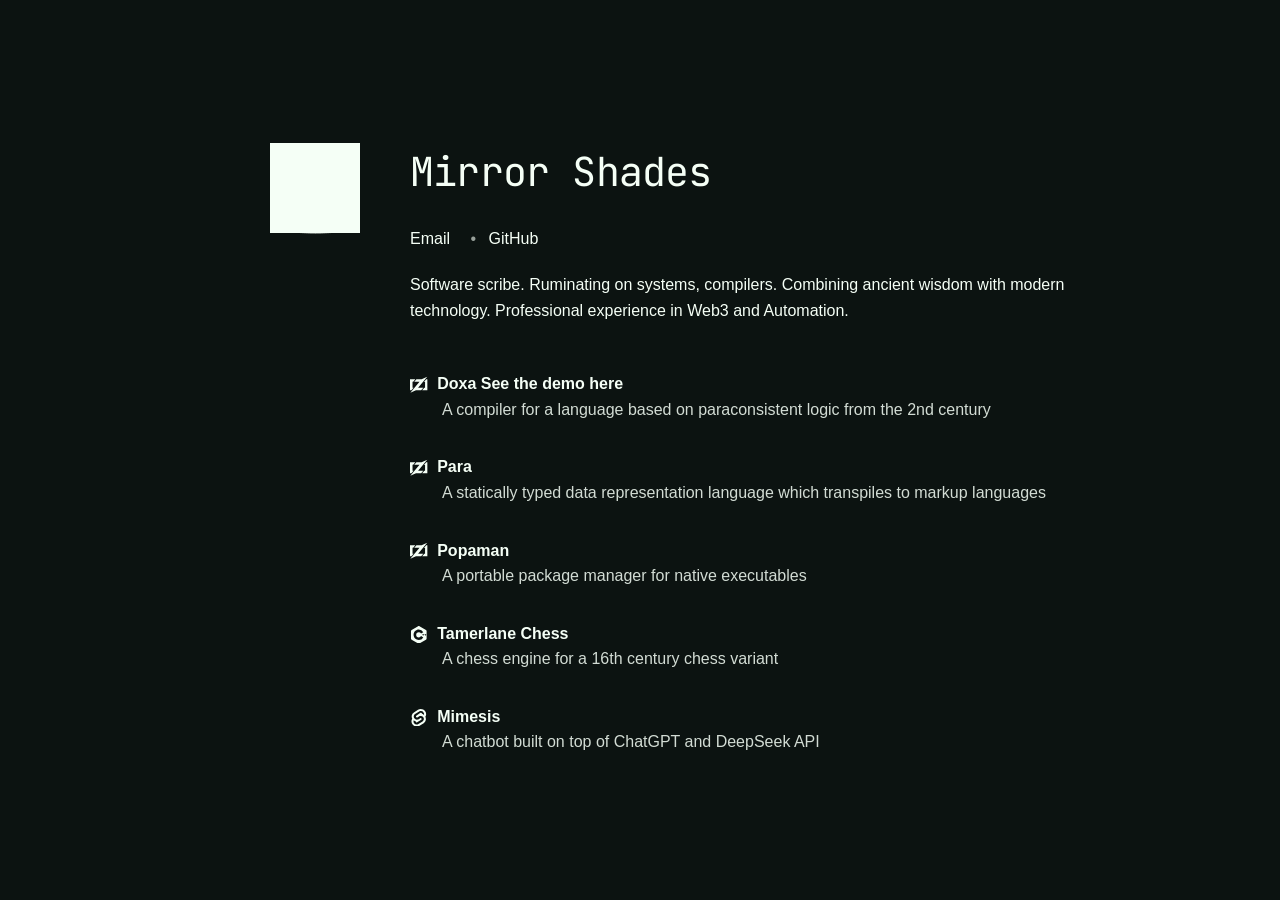
==== index.html @ 9b3ce0aa "bug in title styles" ====
<!DOCTYPE html>
<html lang="en">
<head>
    <link rel="icon" href="./shades.png">
    <meta charset="UTF-8">
    <meta name="viewport" content="width=device-width, initial-scale=1.0">
    <meta name="description" content="Mirror Shades — software scribe. Compilers, systems, Web3 and automation.">
    <meta property="og:title" content="Mirror Shades">
    <meta property="og:description" content="Software scribe. Compilers, systems, Web3 and automation.">
    <meta property="og:type" content="website">
    <meta name="twitter:card" content="summary">
    <title>Mirror Shades</title>
    <link rel="preconnect" href="https://fonts.googleapis.com">
    <link rel="preconnect" href="https://fonts.gstatic.com" crossorigin>
    <link href="https://fonts.googleapis.com/css2?family=JetBrains+Mono:wght@400&display=swap" rel="stylesheet">
    <link rel="stylesheet" href="./styles/theme.css?v=2">
</head>
<body>
<svg width="0" height="0" style="position:absolute" aria-hidden="true" focusable="false">
    <symbol id="icon-zig" viewBox="0 0 24 24">
        <path d="m23.53 1.02-7.686 3.45h-7.06l-2.98 3.452h7.173L.47 22.98l7.681-3.607h7.065v-.002l2.978-3.45-7.148-.001 12.482-14.9zM0 4.47v14.901h1.883l2.98-3.45H3.451v-8h.942l2.824-3.45H0zm22.117 0-2.98 3.608h1.412v7.844h-.942l-2.98 3.45H24V4.47h-1.883z"/>
    </symbol>
</svg>
<main>
    <div class="dripper-container">
        <div class="dripper">
            <div class="dripper-bg">
            </div>
            <div class="drops">
            <div class="drop1"></div>
            <div class="drop2"></div>
            </div>
        </div>
        <svg xmlns="http://www.w3.org/2000/svg" version="1.1">
            <defs>
            <filter id="liquid">
                <feGaussianBlur in="SourceGraphic" stdDeviation="10" result="blur" />
                <feColorMatrix in="blur" mode="matrix" values="1 0 0 0 0  0 1 0 0 0  0 0 1 0 0  0 0 0 18 -7" result="liquid" />
            </filter>
            </defs>
        </svg>
    </div>

    <div class="content-wrapper">
        <div>
            <h1><span class="typed">Mirror Shades</span></h1>            
            <div class="contact-links">
                <a href="mailto:mirror.shaders@gmail.com" target="_blank" rel="noopener noreferrer">Email</a>
                <span class="separator">•</span>
                <a href="https://github.com/mirror-shades/" target="_blank" rel="noopener noreferrer">GitHub</a>
            </div>
            <p>Software scribe. Ruminating on systems, compilers. Combining ancient wisdom with modern technology. Professional experience in Web3 and Automation.</p>
        </div>

        <ul>
        <li>
            <p><svg class="tech-icon" aria-hidden="true" focusable="false" title="Zig"><use href="#icon-zig"/></svg><span class="project-link"><strong><a href="https://github.com/mirror-shades/doxa" target="_blank" rel="noopener noreferrer">Doxa</a></strong>  <b><a href="https://mirror-shades.github.io/bf/" target="_blank" rel="noopener noreferrer">See the demo here</a></b></span>
                <br>
            <span class="indent">A compiler for a language based on paraconsistent logic from the 2nd century</span></p>
        </li>
        <li>
            <p><svg class="tech-icon" aria-hidden="true" focusable="false" title="Zig"><use href="#icon-zig"/></svg><span class="project-link"><strong><a href="https://github.com/mirror-shades/para" target="_blank" rel="noopener noreferrer">Para</a></strong></span>
                <br>
            <span class="indent">A statically typed data representation language which transpiles to markup languages</span></p>
        </li>
        <li>
            <p><svg class="tech-icon" aria-hidden="true" focusable="false" title="Zig"><use href="#icon-zig"/></svg><span class="project-link"><strong><a href="https://github.com/mirror-shades/popaman" target="_blank" rel="noopener noreferrer">Popaman</a></strong></span>
                <br>
            <span class="indent">A portable package manager for native executables</span></p>
        </li>
        <li>
            <p><svg class="tech-icon" aria-hidden="true" focusable="false" viewBox="0 0 24 24" xmlns="http://www.w3.org/2000/svg" title="C++"><path d="M22.394 6c-.167-.29-.398-.543-.652-.69L12.926.22c-.509-.294-1.34-.294-1.848 0L2.26 5.31c-.508.293-.923 1.013-.923 1.6v10.18c0 .294.104.62.271.91.167.29.398.543.651.69l8.816 5.09c.508.293 1.34.293 1.848 0l8.816-5.09c.254-.147.485-.4.652-.69.167-.29.27-.616.27-.91V6.91c.003-.294-.1-.62-.268-.91zM12 19.11c-3.92 0-7.109-3.19-7.109-7.11 0-3.92 3.19-7.11 7.11-7.11a7.133 7.133 0 016.156 3.553l-3.076 1.78a3.567 3.567 0 00-3.08-1.78A3.56 3.56 0 008.444 12 3.56 3.56 0 0012 15.555a3.57 3.57 0 003.08-1.778l3.078 1.78A7.135 7.135 0 0112 19.11zm7.11-6.715h-.79v.79h-.79v-.79h-.79v-.79h.79v-.79h.79v.79h.79zm2.962 0h-.79v.79h-.79v-.79h-.79v-.79h.79v-.79h.79v.79h.79z"/></svg><span class="project-link"><strong><a href="https://github.com/mirror-shades/tamerlane-chess" target="_blank" rel="noopener noreferrer">Tamerlane Chess</a></strong></span>
                <br>
            <span class="indent">A chess engine for a 16th century chess variant</span></p>
        </li>
        <li>
            <p><svg class="tech-icon" aria-hidden="true" focusable="false" viewBox="0 0 24 24" xmlns="http://www.w3.org/2000/svg" title="Svelte"><path d="M10.354 21.125a4.44 4.44 0 0 1-4.765-1.767 4.109 4.109 0 0 1-.703-3.107 3.898 3.898 0 0 1 .134-.522l.105-.321.287.21a7.21 7.21 0 0 0 2.186 1.092l.208.063-.02.208a1.253 1.253 0 0 0 .226.83 1.337 1.337 0 0 0 1.435.533 1.231 1.231 0 0 0 .343-.15l5.59-3.562a1.164 1.164 0 0 0 .524-.778 1.242 1.242 0 0 0-.211-.937 1.338 1.338 0 0 0-1.435-.533 1.23 1.23 0 0 0-.343.15l-2.133 1.36a4.078 4.078 0 0 1-1.135.499 4.44 4.44 0 0 1-4.765-1.766 4.108 4.108 0 0 1-.702-3.108 3.855 3.855 0 0 1 1.742-2.582l5.589-3.563a4.072 4.072 0 0 1 1.135-.499 4.44 4.44 0 0 1 4.765 1.767 4.109 4.109 0 0 1 .703 3.107 3.943 3.943 0 0 1-.134 .522l-.105-.321-.286-.21a7.204 7.204 0 0 0-2.187-1.093l-.208-.063.02-.207a1.255 1.255 0 0 0-.226-.831 1.337 1.337 0 0 0-1.435-.532 1.231 1.231 0 0 0-.343.15L8.62 9.368a1.162 1.162 0 0 0-.524.778 1.24 1.24 0 0 0 .211.937 1.338 1.338 0 0 0 1.435.533 1.235 1.235 0 0 0 .344-.151l2.132-1.36a4.067 4.067 0 0 1 1.135-.498 4.44 4.44 0 0 1 4.765 1.766 4.108 4.108 0 0 1 .702 3.108 3.857 3.857 0 0 1-1.742 2.583l-5.589 3.562a4.072 4.072 0 0 1-1.135.499m10.358-17.95C18.484-.015 14.082-.96 10.9 1.068L5.31 4.63a6.412 6.412 0 0 0-2.896 4.295 6.753 6.753 0 0 0 .666 4.336 6.43 6.43 0 0 0-.96 2.396 6.833 6.833 0 0 0 1.168 5.167c2.229 3.19 6.63 4.135 9.812 2.108l5.59-3.562a6.41 6.41 0 0 0 2.896-4.295 6.756 6.756 0 0 0-.665-4.336 6.429 6.429 0 0 0 .958-2.396 6.831 6.831 0 0 0-1.167-5.168Z"/></svg><span class="project-link"><strong><a href="https://mimesis.dev" target="_blank" rel="noopener noreferrer">Mimesis</a></strong></span>
                <br>
            <span class="indent">A chatbot built on top of ChatGPT and DeepSeek API</span></p>
        </li>
        </ul>
    </div>
</main>

<style>
    body {
        margin: 0;
        padding: 0;
        background-color: var(--bg);
    }

    main {
        display: flex;
        justify-content: center;
        align-items: center;
        min-height: 100vh;
        width: 100%;
        background-color: var(--bg);
        margin: 0;
        padding: 2rem 1.5rem;
        box-sizing: border-box;
    }

    .content-wrapper {
        display: flex;
        flex-direction: column;
        max-width: 700px;
        width: 100%;
    }

    .content-wrapper > div:first-child {
        text-align: left;
        margin-bottom: 3rem;
    }

    h1 {
        color: var(--ink);
        font-size: var(--title-size, 2.5rem);
        font-weight: 400;
        text-align: left;
        font-family: var(--font-mono);
        margin: 0 0 1rem 0;
        letter-spacing: -0.02em;
        white-space: nowrap;
        display: inline-block;
        position: relative;
    }

    .typed {
        display: inline-block;
        -webkit-clip-path: inset(0 100% 0 0);
        clip-path: inset(0 100% 0 0);
        animation: typing 1s steps(13, end) forwards;
    }

    h1::after {
        content: '';
        position: absolute;
        top: 0;
        bottom: 0;
        left: 0;
        border-right: 2px solid var(--ink);
        animation: caret 1s steps(13, end) forwards, blink-caret 1.5s step-end 3.5 1.1s forwards;
    }

    ul {
        align-self: center;
        width: 100%;
        padding: 0;
        margin: 0;
    }
    
    p {
        color: var(--ink);
        font-size: 1rem;
        font-weight: 400;
        font-family: var(--font-sans);
        line-height: 1.6;
        margin: 0;
    }
    
    li {
        list-style: none;
        padding: 0;
        margin: 0 0 2rem 0;
    }

    li:last-child {
        margin-bottom: 0;
    }

    .indent {
        display: inline-block;
        padding-left: 2rem;
        opacity: 0.85;
    }

    .tech-icon {
        width: 1.1em;
        height: 1.1em;
        vertical-align: middle;
        margin-right: 0.6em;
        fill: var(--ink);
        transition: transform 0.2s ease, fill 0.2s ease;
    }

    p:has(.project-link:hover) .tech-icon[title="Zig"] {
        fill: #f7a41d;
    }

    p:has(.project-link:hover) .tech-icon[title="C++"] {
        fill: #659ad2;
    }

    p:has(.project-link:hover) .tech-icon[title="Svelte"] {
        fill: #ff3e00;
    }

    a {
        color: var(--ink);
        text-decoration: none;
        position: relative;
        transition: opacity 0.3s ease;
    }

    a::after {
        content: '';
        position: absolute;
        bottom: -2px;
        left: 0;
        width: 0;
        height: 2px;
        background-color: var(--ink);
        transition: width 0.3s ease;
    }

    a:hover {
        opacity: 0.9;
    }

    a:hover::after {
        width: 100%;
    }

    @keyframes typing {
        to { clip-path: inset(0 0 0 0); }
    }

    @keyframes caret {
        to { left: 100%; }
    }

    @keyframes blink-caret {
        0%, 60% { border-color: var(--ink); }
        30%, 100% { border-color: transparent; }
    }

    p:has(.project-link:hover) .tech-icon {
        transform: scale(1.1);
    }

    a:focus {
        outline: 2px solid var(--ink);
        outline-offset: 2px;
    }

    .contact-links {
        margin: 1rem 0 1.5rem;
    }

    .contact-links a {
        margin-right: 0.5rem;
    }

    .separator {
        color: var(--ink);
        opacity: 0.6;
        margin: 0 0.5rem;
    }

    
.dripper-container {
  width: 240px;
  flex-shrink: 0;
}

.dripper {
  left: 100px;
  top: -140px;
  transform: translateY(-50%);
}

@media (max-width: 768px) {
    main {
        padding: 1rem;
        align-items: flex-start;
        min-height: auto;
    }

    .content-wrapper {
        max-width: 100%;
        margin-top: 2rem;
    }

    .content-wrapper > div:first-child {
        margin-bottom: 2rem;
    }

    h1 {
        text-align: left;
        white-space: normal;
    }

    .typed {
        -webkit-clip-path: none;
        clip-path: none;
        animation: none;
    }

    h1::after {
        display: none;
    }

    .dripper-container {
        display: none;
    }

    ul {
        align-self: stretch;
    }

    li {
        margin-bottom: 1.5rem;
    }

    p {
        font-size: 0.9rem;
    }

    .indent {
        padding-left: 1.5rem;
        display: block;
        margin-top: 0.5rem;
    }

    .tech-icon {
        width: 1.2em;
        height: 1.2em;
        margin-right: 0.5em;
    }
}

@media (max-width: 480px) {
    main {
        padding: 0.5rem;
    }

    p {
        font-size: 0.85rem;
    }

    .indent {
        padding-left: 1rem;
    }

    li {
        margin-bottom: 1.25rem;
    }
}

@media (prefers-reduced-motion: reduce) {
    h1 {
        white-space: normal;
    }

    .typed {
        -webkit-clip-path: none;
        clip-path: none;
    }

    h1::after {
        display: none;
    }
}
</style>
</body>
</html>
---- styles/theme.css ----
:root {
	color-scheme: dark;
	--bg: #0c1311;
	--panel: #121b18;
	--ink: #f5fff6;
	--muted: #9bb0a7;
	--line: #2a3a34;
	--accent: #f5fff6;
	--accent-ink: #0c1311;
	--error: #ff6b6b;
	--ok: #7ee0a1;
	--font-sans: -apple-system, BlinkMacSystemFont, "Segoe UI", "Roboto", sans-serif;
	--font-mono: "JetBrains Mono", "Cascadia Mono", Consolas, monospace;
	--title-size: 2.5rem;
}

@media (max-width: 768px) {
	:root { --title-size: 2rem; }
}

@media (max-width: 480px) {
	:root { --title-size: 1.75rem; }
}

body {
	margin: 0;
	background-color: var(--bg);
	color: var(--ink);
	font-family: var(--font-sans);
}

/* Dripper: a liquid-filled cube with a falling drop. */
.dripper {
	width: 90px;
	height: 90px;
	position: relative;
}

.dripper-bg {
	position: absolute;
	inset: 0;
	background: var(--bg) url('../wave.png') repeat-x 0 100px/150px 300px;
	z-index: 2;
	animation: wave 1.7s ease-out forwards;
}

.drops {
	position: absolute;
	inset: 0;
	z-index: 1;
	opacity: 0;
	-webkit-filter: url('#liquid');
	filter: url('#liquid');
	animation: fade-in 0.3s linear 4s forwards;
}

.drop1,
.drop2 {
	position: absolute;
	left: 0;
	right: 0;
	bottom: 0;
	margin: auto;
	background-color: var(--ink);
}

.drop1 {
	width: 90px;
	height: 16px;
	bottom: 2px;
	border-radius: 0;
}

.drop2 {
	width: 21px;
	height: 24px;
	border-radius: 50%;
	animation: drop 1.5s cubic-bezier(1, 0.19, 0.66, 0.12) 8s infinite;
}

@keyframes fade-in {
	0% { opacity: 0; }
	100% { opacity: 1; }
}

@keyframes drop {
	0% { bottom: 0; opacity: 1; }
	80% { opacity: 1; }
	100% { opacity: 1; bottom: var(--drip-distance, -200px); }
}

@keyframes wave {
	0% { background-position: 0 160px; background-size: 170px 300px; }
	100% { background-position: 500px -18px; background-size: 250px 150px; }
}

@media (prefers-reduced-motion: reduce) {
	*,
	*::before,
	*::after {
		animation-duration: 0.001ms !important;
		animation-iteration-count: 1 !important;
		transition-duration: 0.001ms !important;
	}
	.drops { opacity: 1; }
	.drop2 { display: none; }
}
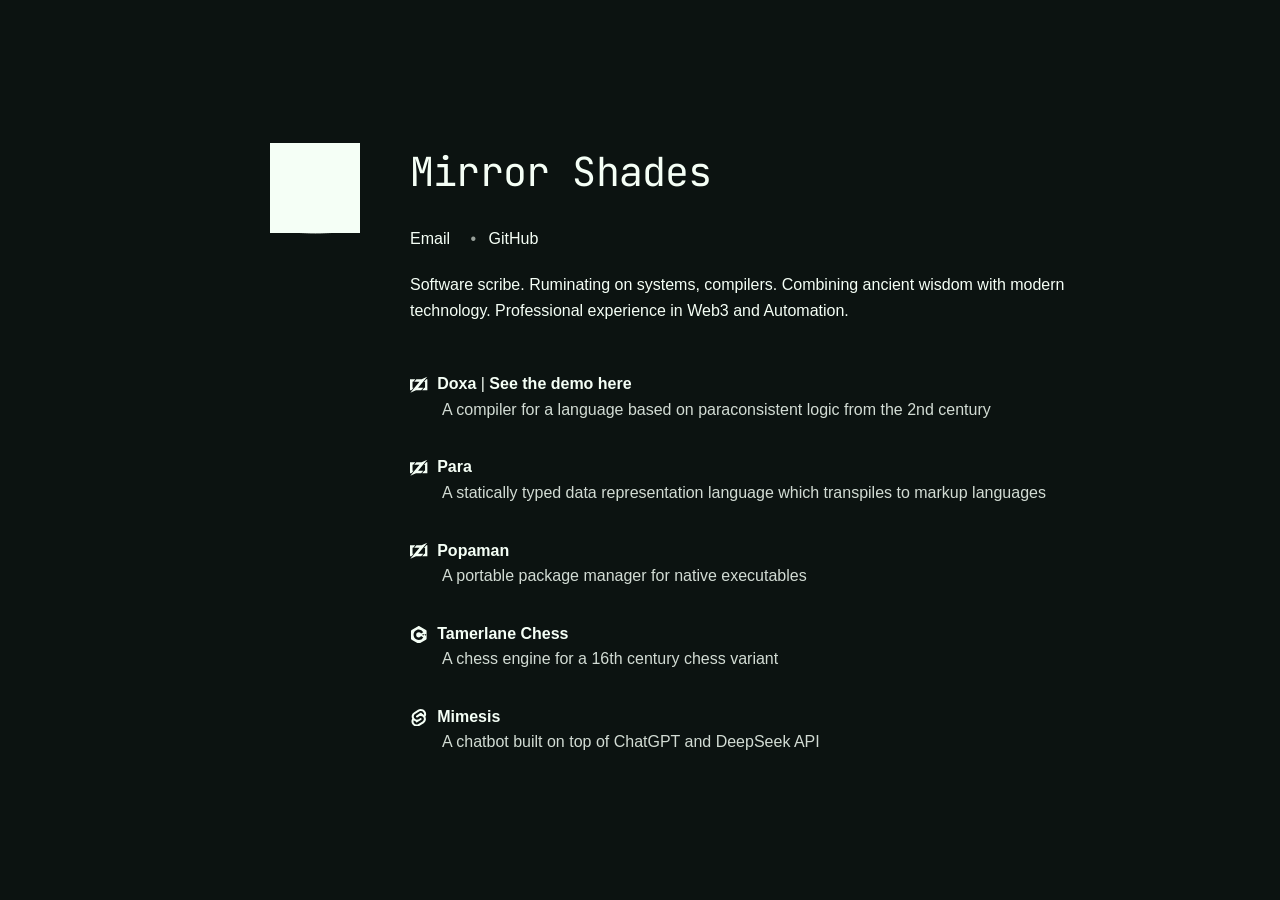
==== commit b8f127ea: "bug in title styles" ====
--- a/index.html
+++ b/index.html
@@ -54,7 +54,7 @@
 
         <ul>
         <li>
-            <p><svg class="tech-icon" aria-hidden="true" focusable="false" title="Zig"><use href="#icon-zig"/></svg><span class="project-link"><strong><a href="https://github.com/mirror-shades/doxa" target="_blank" rel="noopener noreferrer">Doxa</a></strong>  <b><a href="https://mirror-shades.github.io/bf/" target="_blank" rel="noopener noreferrer">See the demo here</a></b></span>
+            <p><svg class="tech-icon" aria-hidden="true" focusable="false" title="Zig"><use href="#icon-zig"/></svg><span class="project-link"><strong><a href="https://github.com/mirror-shades/doxa" target="_blank" rel="noopener noreferrer">Doxa</a></strong> | <b><a href="https://mirror-shades.github.io/bf/" target="_blank" rel="noopener noreferrer">See the demo here</a></b></span>
                 <br>
             <span class="indent">A compiler for a language based on paraconsistent logic from the 2nd century</span></p>
         </li>
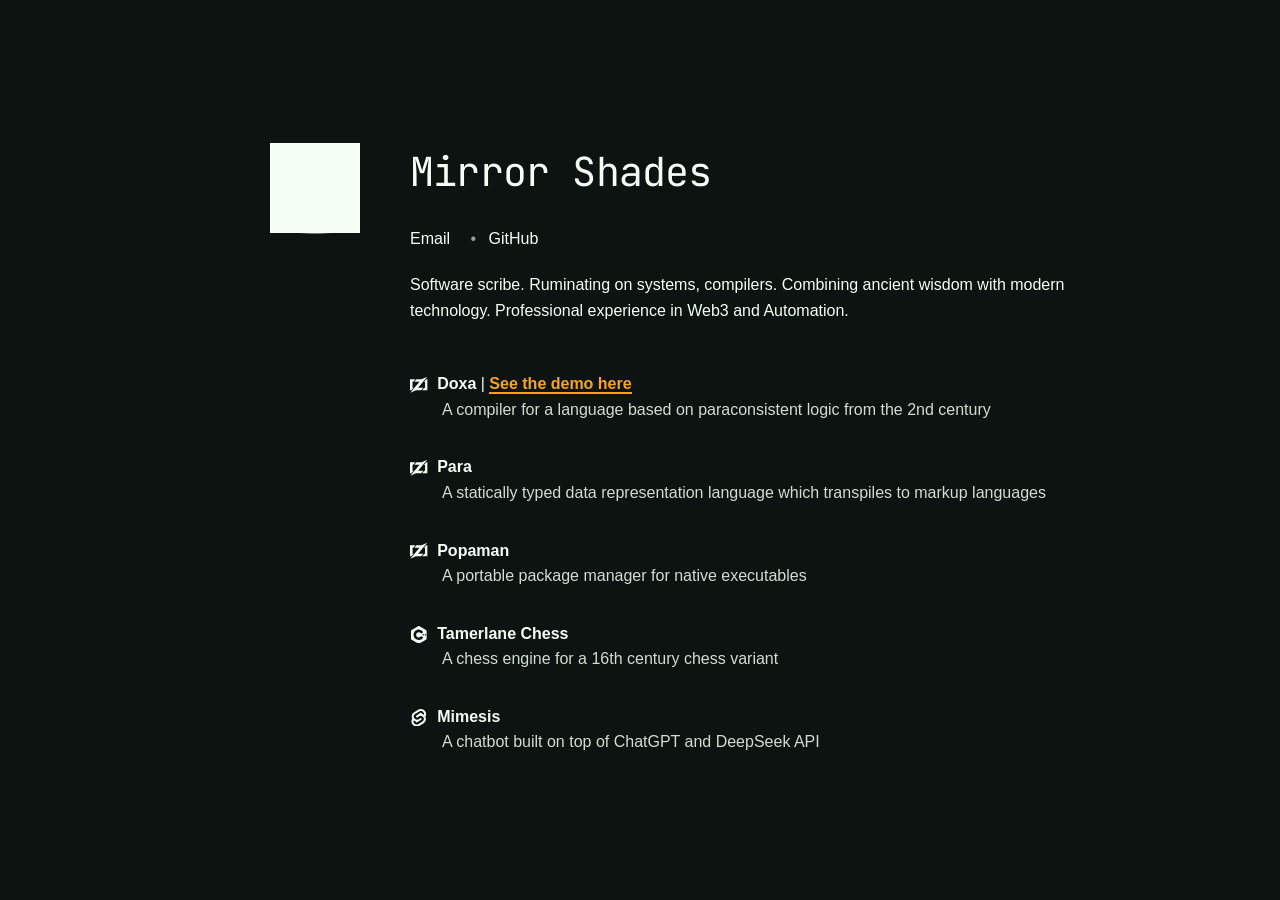
==== commit 69d87790: "timing improved" ====
--- a/index.html
+++ b/index.html
@@ -54,7 +54,7 @@
 
         <ul>
         <li>
-            <p><svg class="tech-icon" aria-hidden="true" focusable="false" title="Zig"><use href="#icon-zig"/></svg><span class="project-link"><strong><a href="https://github.com/mirror-shades/doxa" target="_blank" rel="noopener noreferrer">Doxa</a></strong> | <b><a href="https://mirror-shades.github.io/bf/" target="_blank" rel="noopener noreferrer">See the demo here</a></b></span>
+            <p><svg class="tech-icon" aria-hidden="true" focusable="false" title="Zig"><use href="#icon-zig"/></svg><span class="project-link"><strong><a href="https://github.com/mirror-shades/doxa" target="_blank" rel="noopener noreferrer">Doxa</a></strong> | <b><a class="demo-link" href="https://mirror-shades.github.io/bf/" target="_blank" rel="noopener noreferrer">See the demo here</a></b></span>
                 <br>
             <span class="indent">A compiler for a language based on paraconsistent logic from the 2nd century</span></p>
         </li>
@@ -222,6 +222,19 @@
         width: 100%;
     }
 
+    .demo-link {
+        color: #f7a41d;
+    }
+
+    .demo-link::after {
+        background-color: #f7a41d;
+        width: 100%;
+    }
+
+    .demo-link:hover::after {
+        width: 100%;
+    }
+
     @keyframes typing {
         to { clip-path: inset(0 0 0 0); }
     }
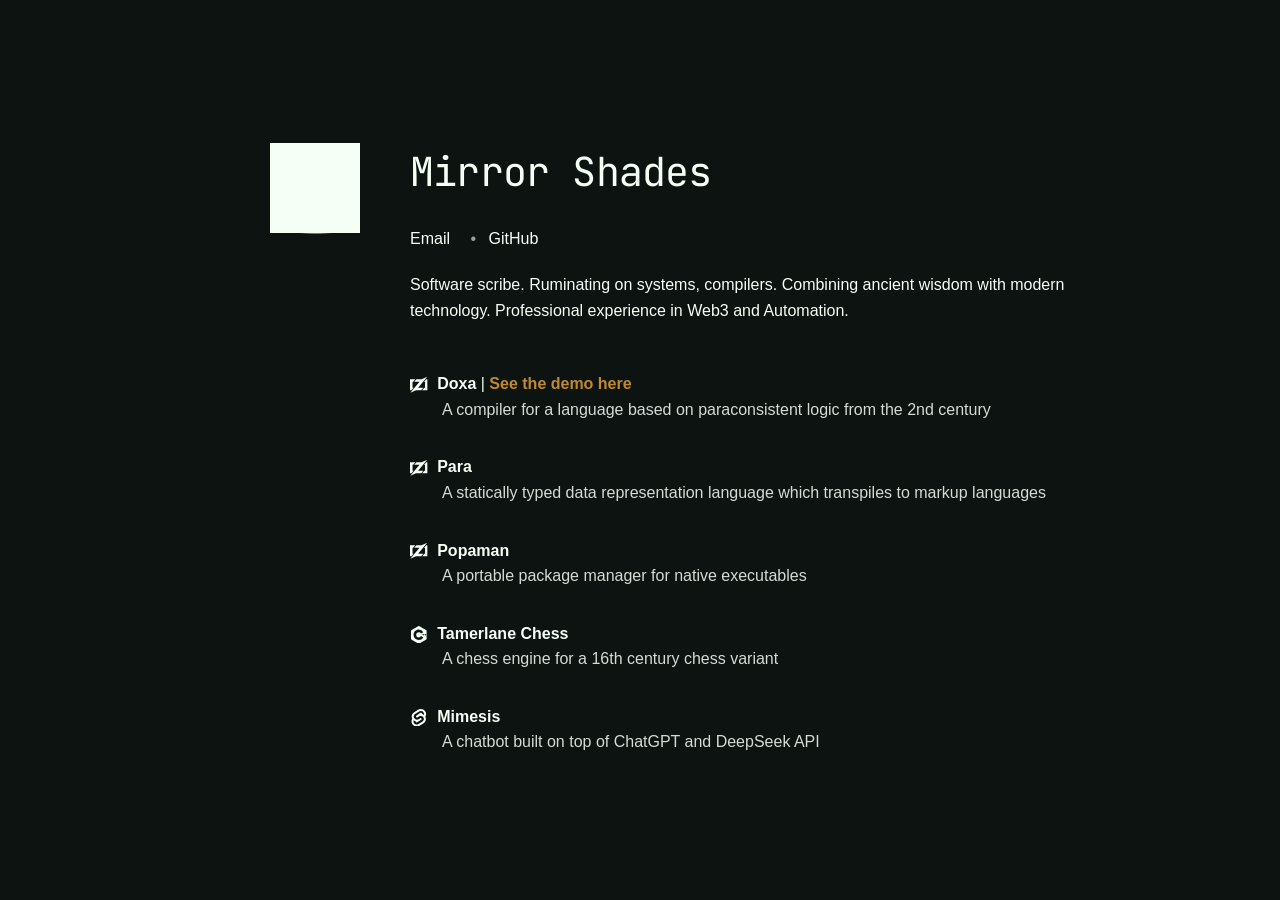
==== commit 82b60eb9: "styling tweaks" ====
--- a/index.html
+++ b/index.html
@@ -223,16 +223,16 @@
     }
 
     .demo-link {
-        color: #f7a41d;
+        color: #c08a2b;
+        transition: opacity 0.3s ease, color 0.3s ease;
     }
 
     .demo-link::after {
         background-color: #f7a41d;
-        width: 100%;
-    }
-
-    .demo-link:hover::after {
-        width: 100%;
+    }
+
+    .demo-link:hover {
+        color: #f7a41d;
     }
 
     @keyframes typing {
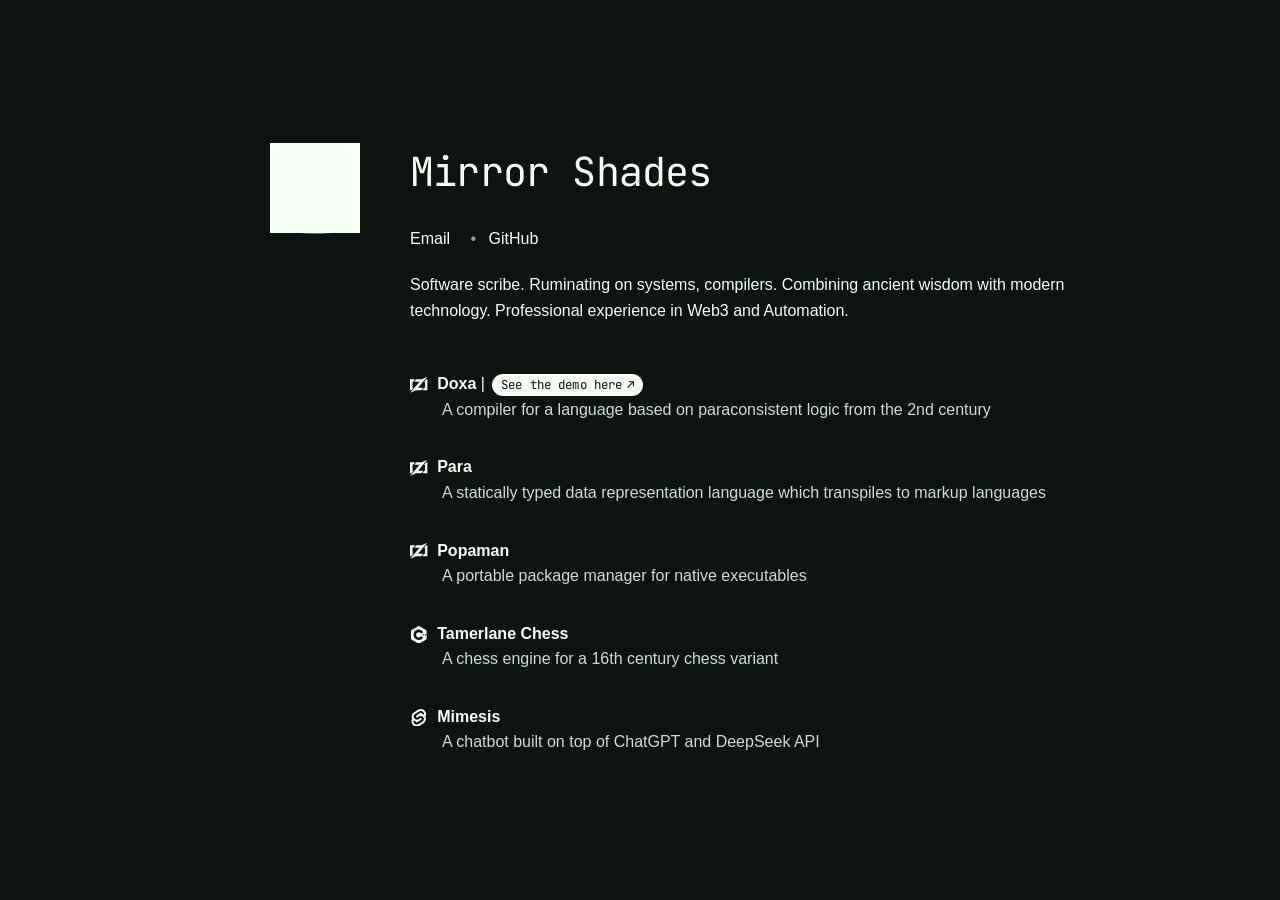
==== commit 88de8d75: "run button styling" ====
--- a/index.html
+++ b/index.html
@@ -54,7 +54,7 @@
 
         <ul>
         <li>
-            <p><svg class="tech-icon" aria-hidden="true" focusable="false" title="Zig"><use href="#icon-zig"/></svg><span class="project-link"><strong><a href="https://github.com/mirror-shades/doxa" target="_blank" rel="noopener noreferrer">Doxa</a></strong> | <b><a class="demo-link" href="https://mirror-shades.github.io/bf/" target="_blank" rel="noopener noreferrer">See the demo here</a></b></span>
+            <p><svg class="tech-icon" aria-hidden="true" focusable="false" title="Zig"><use href="#icon-zig"/></svg><span class="project-link"><strong><a href="https://github.com/mirror-shades/doxa" target="_blank" rel="noopener noreferrer">Doxa</a></strong> | <a class="demo-link" href="https://mirror-shades.github.io/bf/" target="_blank" rel="noopener noreferrer">See the demo here<span class="demo-arrow" aria-hidden="true">↗</span></a></span>
                 <br>
             <span class="indent">A compiler for a language based on paraconsistent logic from the 2nd century</span></p>
         </li>
@@ -223,16 +223,39 @@
     }
 
     .demo-link {
-        color: #c08a2b;
-        transition: opacity 0.3s ease, color 0.3s ease;
+        display: inline-flex;
+        align-items: center;
+        gap: 0.4em;
+        vertical-align: middle;
+        margin-left: 0.25em;
+        padding: 0.18em 0.7em 0.22em;
+        border-radius: 999px;
+        background-color: var(--ink);
+        color: var(--bg);
+        font-family: var(--font-mono);
+        font-size: 0.78em;
+        line-height: 1.4;
+        letter-spacing: 0.01em;
+        transition: transform 0.25s ease, box-shadow 0.25s ease;
     }
 
     .demo-link::after {
-        background-color: #f7a41d;
+        content: none;
     }
 
     .demo-link:hover {
-        color: #f7a41d;
+        opacity: 1;
+        transform: translateY(-1px);
+        box-shadow: 0 4px 14px -4px rgba(245, 255, 246, 0.45);
+    }
+
+    .demo-arrow {
+        display: inline-block;
+        transition: transform 0.25s ease;
+    }
+
+    .demo-link:hover .demo-arrow {
+        transform: translate(2px, -2px);
     }
 
     @keyframes typing {
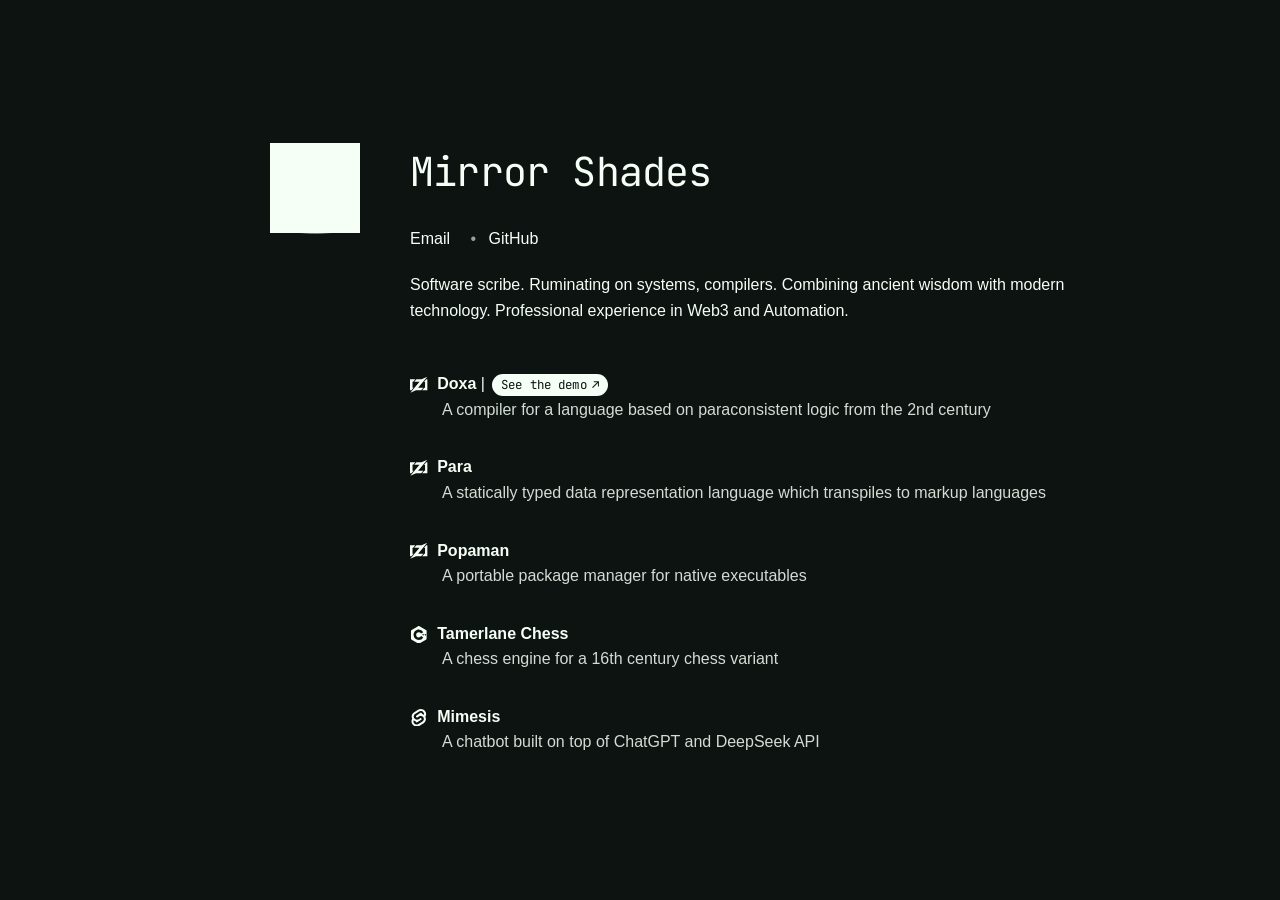
==== commit f012ddb4: "run button styling" ====
--- a/index.html
+++ b/index.html
@@ -54,7 +54,7 @@
 
         <ul>
         <li>
-            <p><svg class="tech-icon" aria-hidden="true" focusable="false" title="Zig"><use href="#icon-zig"/></svg><span class="project-link"><strong><a href="https://github.com/mirror-shades/doxa" target="_blank" rel="noopener noreferrer">Doxa</a></strong> | <a class="demo-link" href="https://mirror-shades.github.io/bf/" target="_blank" rel="noopener noreferrer">See the demo here<span class="demo-arrow" aria-hidden="true">↗</span></a></span>
+            <p><svg class="tech-icon" aria-hidden="true" focusable="false" title="Zig"><use href="#icon-zig"/></svg><span class="project-link"><strong><a href="https://github.com/mirror-shades/doxa" target="_blank" rel="noopener noreferrer">Doxa</a></strong> | <a class="demo-link" href="https://mirror-shades.github.io/bf/" target="_blank" rel="noopener noreferrer">See the demo<span class="demo-arrow" aria-hidden="true">↗</span></a></span>
                 <br>
             <span class="indent">A compiler for a language based on paraconsistent logic from the 2nd century</span></p>
         </li>
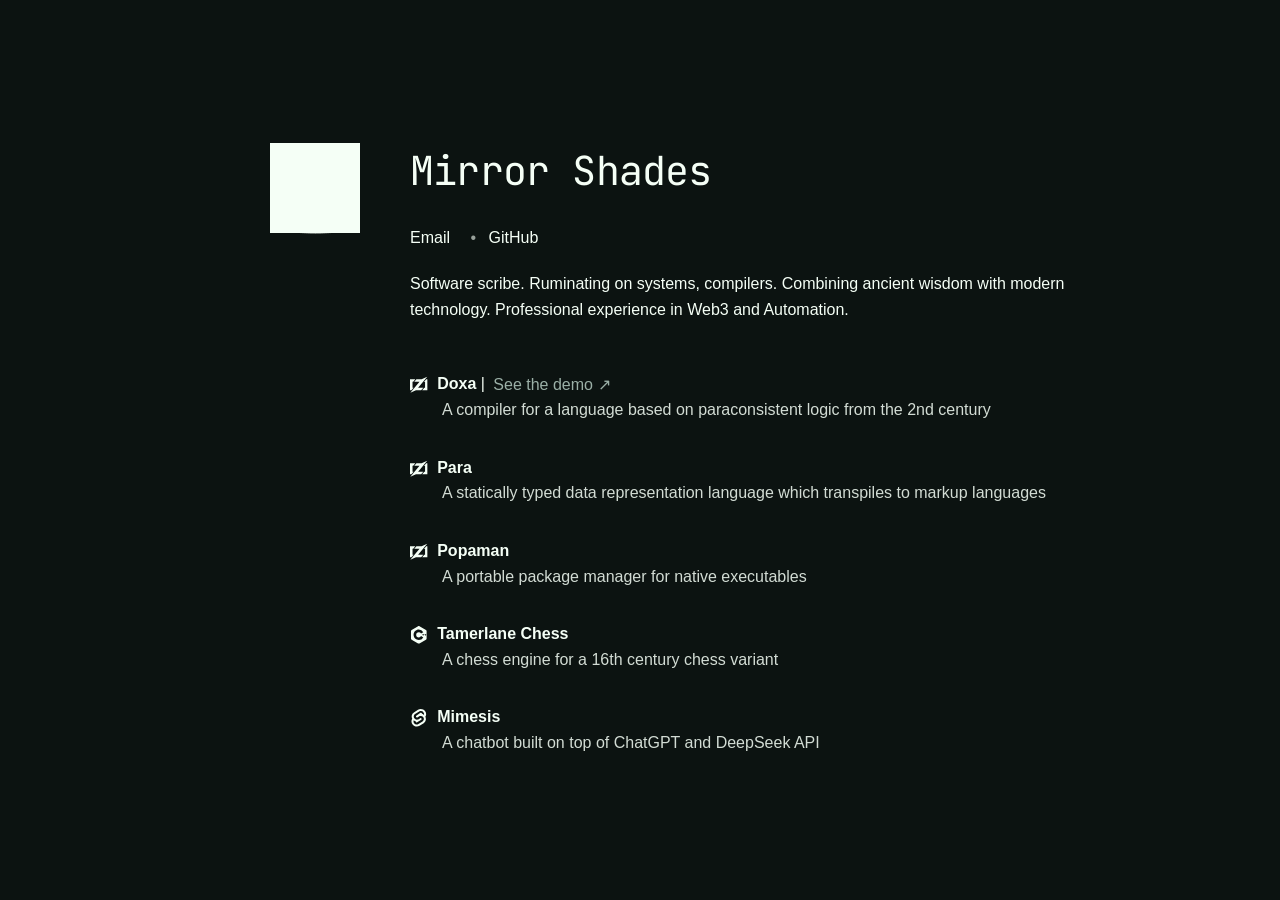
==== commit c368c52f: "demo link styling" ====
--- a/index.html
+++ b/index.html
@@ -225,18 +225,11 @@
     .demo-link {
         display: inline-flex;
         align-items: center;
-        gap: 0.4em;
+        gap: 0.3em;
         vertical-align: middle;
         margin-left: 0.25em;
-        padding: 0.18em 0.7em 0.22em;
-        border-radius: 999px;
-        background-color: var(--ink);
-        color: var(--bg);
-        font-family: var(--font-mono);
-        font-size: 0.78em;
-        line-height: 1.4;
-        letter-spacing: 0.01em;
-        transition: transform 0.25s ease, box-shadow 0.25s ease;
+        color: var(--muted);
+        transition: color 0.25s ease;
     }
 
     .demo-link::after {
@@ -245,17 +238,11 @@
 
     .demo-link:hover {
         opacity: 1;
-        transform: translateY(-1px);
-        box-shadow: 0 4px 14px -4px rgba(245, 255, 246, 0.45);
+        color: var(--ink);
     }
 
     .demo-arrow {
         display: inline-block;
-        transition: transform 0.25s ease;
-    }
-
-    .demo-link:hover .demo-arrow {
-        transform: translate(2px, -2px);
     }
 
     @keyframes typing {
